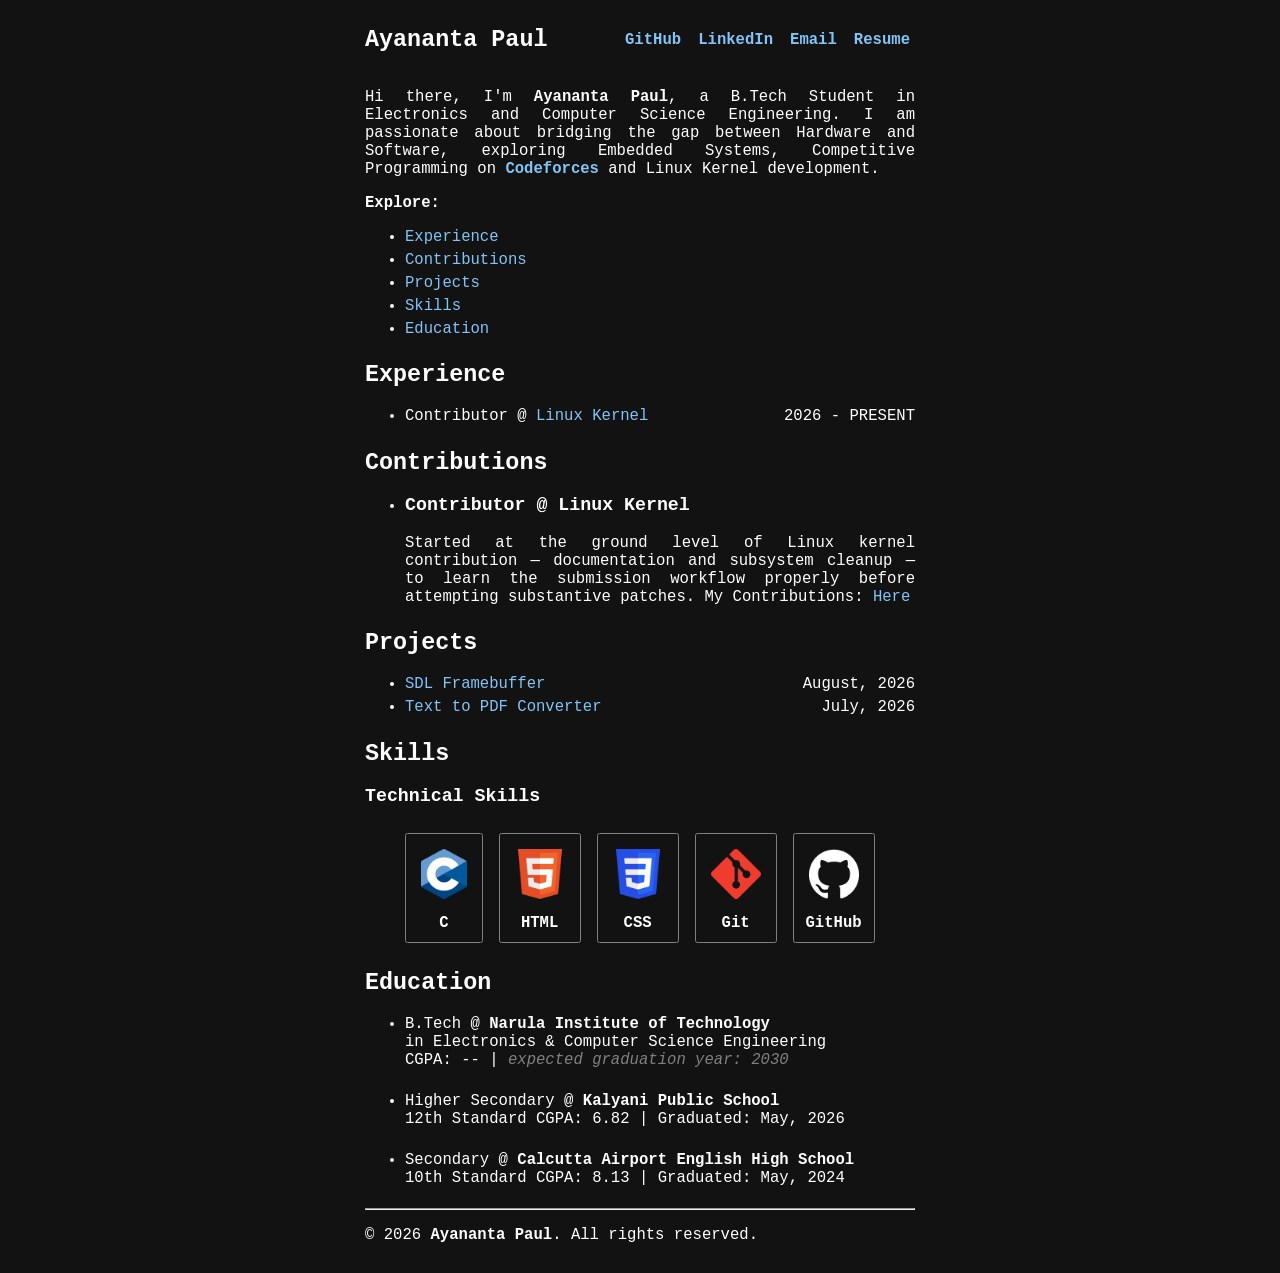
==== index.html @ a26c0404 "modifiy index.html Signed-off-by: Ayananta Paul <ayanantapaul@gmail.com>" ====
<!DOCTYPE html>

<html lang="en">

<head>
    <meta name="author" content="Ayananta Paul">
    <meta name="description" content="Ayananta's personal website">
    <meta charset="UTF-8">
    <meta http-equiv="X-UA-Compatible" content="IE=edge">
    <meta name="viewport" content="width=device-width, initial-scale=1.0">
    <title>Ayananta Paul</title>
    <link rel="stylesheet" href="./css/index.css" type="text/css">
    <link rel="icon" href="./assets/icons/favicon.png" type="image/x-icon">
</head>

<body>
    <div class="parent">
        <div class="child">

            <!-- navigation bar -->
            <nav>

                <!-- left section of navigation bar -->
                <div class="left">
                    <div class="cell">
                        <a href="/">
                            <span><strong>
                                    <h2>Ayananta Paul</h2>
                                </strong></span>
                        </a>
                    </div>
                </div>

                <!-- right section of navigation bar -->
                <div class="right">
                    <div class="cell">
                        <a href="https://github.com/ayanantapaul">
                            <span><strong>GitHub</strong></span>
                        </a>
                    </div>
                    <div class="cell">
                        <a href="https://www.linkedin.com/in/ayananta-paul-b26023406/">
                            <span><strong>LinkedIn</strong></span>
                        </a>
                    </div>
                    <div class="cell">
                        <a href="mailto:ayanantapaul@gmail.com">
                            <span><strong>Email</strong></span>
                        </a>
                    </div>
                    <div class="cell">
                        <a href="./docs/resume.pdf">
                            <span><strong>Resume</strong></span>
                        </a>
                    </div>
                </div>

            </nav>

            <main>
                <!-- introduction -->
                <div class="intro">
                    <p>
                        Hi there, I'm <strong>Ayananta Paul</strong>, a B.Tech Student in Electronics and Computer
                        Science Engineering. I am passionate about bridging the gap between Hardware and Software,
                        exploring Embedded Systems, Competitive Programming on
                        <a href="https://codeforces.com/profile/ayanp"><strong>Codeforces</strong></a> and Linux Kernel
                        development.
                    </p>

                    <!-- list of internal links -->
                    <strong>Explore:</strong>
                    <ul>
                        <li><a href="#experience">Experience</a></li>
                        <li><a href="#contributions">Contributions</a></li>
                        <li><a href="#projects">Projects</a></li>
                        <li><a href="#skills">Skills</a></li>
                        <li><a href="#education">Education</a></li>
                    </ul>
                </div>

                <!-- experience -->
                <section id="experience">
                    <h2><span>Experience</span></h2>
                    <ul>
                        <li>
                            <div class="element">
                                <div class="text">
                                    Contributor @ <a href="https://www.kernel.org/">Linux Kernel</a>
                                </div>
                                <div class="date">
                                    2026 - PRESENT
                                </div>
                            </div>
                        </li>
                    </ul>
                </section>

                <!-- contributions -->
                <section id="contributions">
                    <h2><span>Contributions</span></h2>
                    <ul>
                        <li>
                            <h3>Contributor @ Linux Kernel</h3>
                            Started at the ground level of Linux kernel contribution — documentation and subsystem
                            cleanup — to learn the submission workflow properly before attempting substantive patches.
                            My Contributions:
                            <a href="https://lore.kernel.org/all/?q=ayanantapaul@gmail.com">Here</a>
                        </li>
                    </ul>
                </section>

                <!-- projects -->
                <section id="projects">
                    <h2><span>Projects</span></h2>
                    <ul>
                        <li>
                            <div class="element">
                                <div class="text">
                                    <a href="https://github.com/ayanantapaul/sdl-framebuffer">SDL Framebuffer</a>
                                </div>
                                <div class="date">
                                    August, 2026
                                </div>
                            </div>
                        </li>
                        <li>
                            <div class="element">
                                <div class="text">
                                    <a href="https://github.com/ayanantapaul/text-to-pdf">Text to PDF Converter</a>
                                </div>
                                <div class="date">
                                    July, 2026
                                </div>
                            </div>
                        </li>
                    </ul>
                </section>

                <!-- skills -->
                <section id="skills">
                    <h2><span>Skills</span></h2>
                    <h3>Technical Skills</h3>
                    <div class="cells">
                        <div class="cell">
                            <img src="./assets/icons/c-logo.png" alt="c-logo">
                            <span>
                                <strong>C</strong>
                            </span>
                        </div>
                        <div class="cell">
                            <img src="./assets/icons/html-logo.png" alt="html-logo">
                            <span>
                                <strong>HTML</strong>
                            </span>
                        </div>
                        <div class="cell">
                            <img src="./assets/icons/css-logo.png" alt="css-logo">
                            <span>
                                <strong>CSS</strong>
                            </span>
                        </div>
                        <div class="cell">
                            <img src="./assets/icons/git-logo.png" alt="git-logo">
                            <span>
                                <strong>Git</strong>
                            </span>
                        </div>
                        <div class="cell">
                            <img src="./assets/icons/github-logo.png" alt="github-logo">
                            <span>
                                <strong>GitHub</strong>
                            </span>
                        </div>
                    </div>
                </section>

                <!-- Education -->
                <section id="education">
                    <h2><span>Education</span></h2>
                    <ul>
                        <li>
                            B.Tech @ <strong>Narula Institute of Technology</strong>
                            <br>in Electronics & Computer Science Engineering
                            <br>
                            CGPA: -- | <i style="color: grey">expected graduation year: 2030</i>
                        </li>
                        <br>
                        <li>
                            Higher Secondary @ <strong>Kalyani Public School</strong>
                            <br>
                            12th Standard CGPA: 6.82 | Graduated: May, 2026
                        </li>
                        <br>
                        <li>
                            Secondary @ <strong>Calcutta Airport English High School</strong>
                            <br>
                            10th Standard CGPA: 8.13 | Graduated: May, 2024
                        </li>
                    </ul>
                </section>

            </main>

            <hr>
            <footer>
                <p>
                    &copy; <span id="year"></span> <strong>Ayananta Paul</strong>. All rights reserved.
                </p>
            </footer>

            <script>
                // Automatically updates the year to the current year, no need to update manually 
                document.getElementById("year").textContent = new Date().getFullYear();
            </script>

        </div>
    </div>
</body>
---- css/index.css ----
@font-face {
    font-family: 'myFont-regular';
    src: url('../assets/fonts/JetBrainsMonoNerdFont-Regular.ttf') format('truetype');
    font-weight: 400;
    /* or 'normal' for normal weight fonts */
    font-style: normal;
}

:root {
    /* color */
    --text-color: white;
    --link-color: #81C5F8;
    --link-active-color: #A371F7;
    --selection-background: #97D2FF;
    --selection-color: BLACK;
}

::selection {
    background: var(--selection-background);
    color: var(--selection-color);
}

html {
    color-scheme: dark;
    scroll-behavior: smooth;
}

body {
    font-family: monospace;
    font-size: 120%;
    text-align: justify;
}

.parent {
    align-items: center;
}

.child {
    max-width: 550px;
    min-width: 300px;
    margin: 0 auto;
    padding: 0px 20px;
    /* add red borders here to test */
}

nav {
    display: flex;
    justify-content: space-between;
    align-items: center;
}

nav .left a {
    color: var(--text-color);
    text-decoration: none;
    cursor: default;
}

nav .right {
    display: flex;
    flex-direction: row;
}

nav .right .cell a {
    color: var(--link-color);
    text-decoration: none;
    padding-left: 7px;
    margin: auto 5px;
}

nav .right .cell a:hover {
    text-decoration: underline;
}

nav .right .cell a:active {
    text-decoration: underline;
    color: var(--link-active-color);
}

main a {
    color: var(--link-color);
    text-decoration: none;
}

main a:hover {
    text-decoration: underline;
}

main a:active {
    color: var(--link-active-color);
    text-decoration: underline;
}

.element {
    display: flex;
    flex-direction: row;
    justify-content: space-between;
}

#skills .cells {
    display: flex;
    flex-wrap: wrap;
    justify-content: center;
}

#skills .cell {
    display: flex;
    flex-direction: column;
    align-items: center;
    border: 1px solid grey;
    border-radius: 2.5px;
    padding: 10px;
    margin: 8px;
    gap: 10px;
}

#skills .cell img {
    height: 50px;
    margin: 5px;
}

li {
    padding-bottom: 5px;
}

/* for mobile devices with screen 
 * width less than 750 pixels */
@media (max-width: 750px) {

    body {
        font-size: 50%;
    }

    #skills .cell img {
        height: 20px;
        margin: 2px;
    }

    #skills .cell {
        border-radius: 1.5px;
        padding: 5px;
        margin: 4px;
        gap: 5px;
    }


}
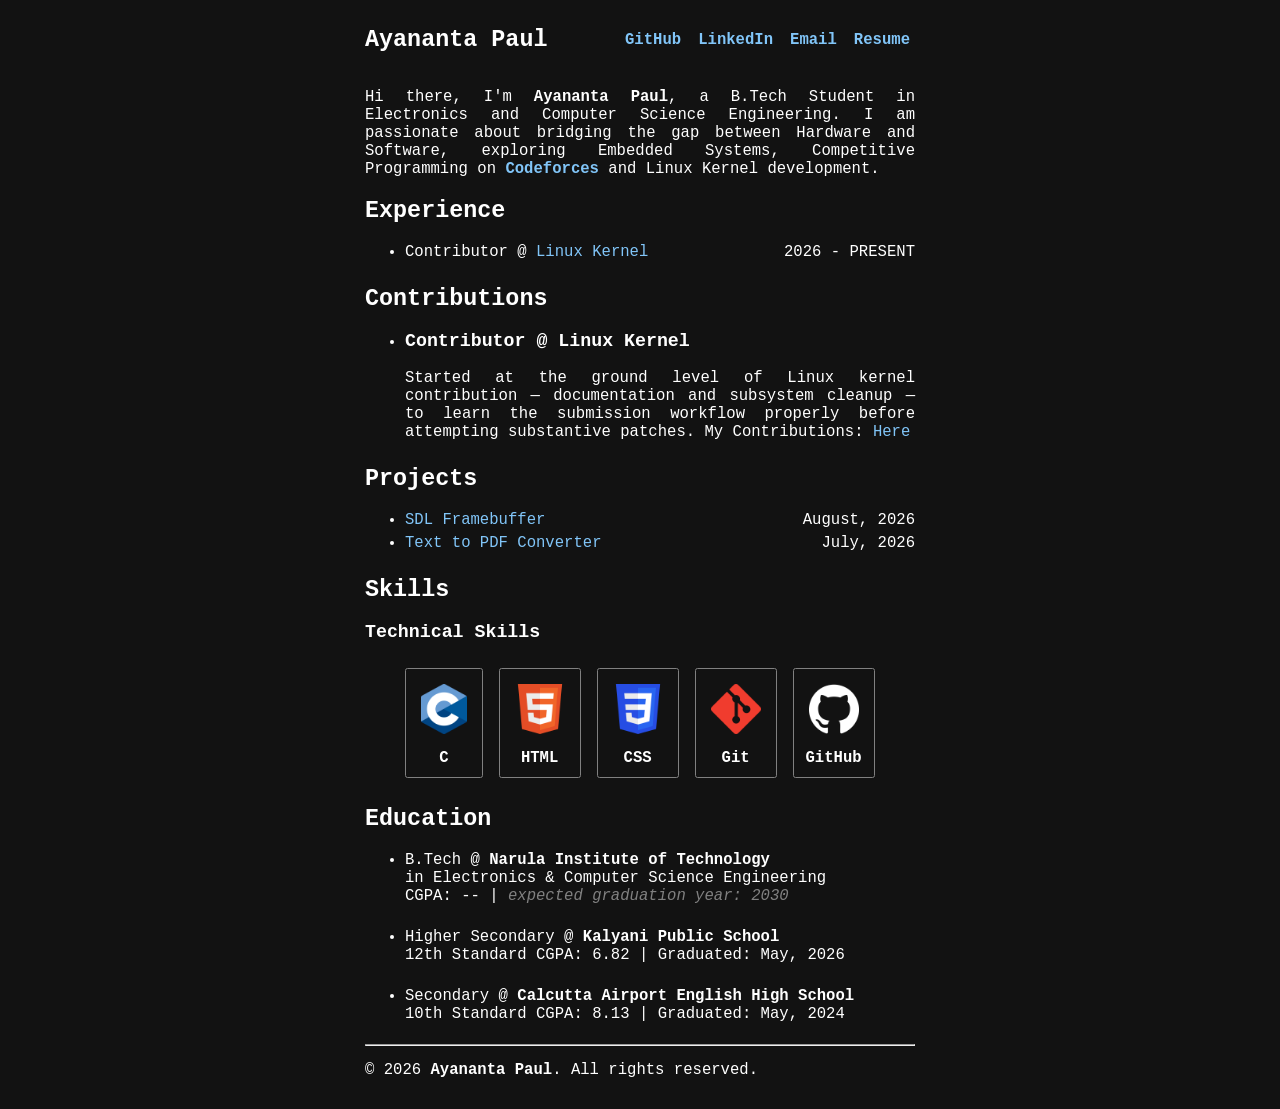
==== commit 04a0ad48: "removed explore section Signed-off-by: Ayananta Paul <ayanantapaul@gmail.com>" ====
--- a/index.html
+++ b/index.html
@@ -69,6 +69,7 @@
                     </p>
 
                     <!-- list of internal links -->
+                    <!-- 
                     <strong>Explore:</strong>
                     <ul>
                         <li><a href="#experience">Experience</a></li>
@@ -76,7 +77,8 @@
                         <li><a href="#projects">Projects</a></li>
                         <li><a href="#skills">Skills</a></li>
                         <li><a href="#education">Education</a></li>
-                    </ul>
+                    </ul> 
+                    -->
                 </div>
 
                 <!-- experience -->
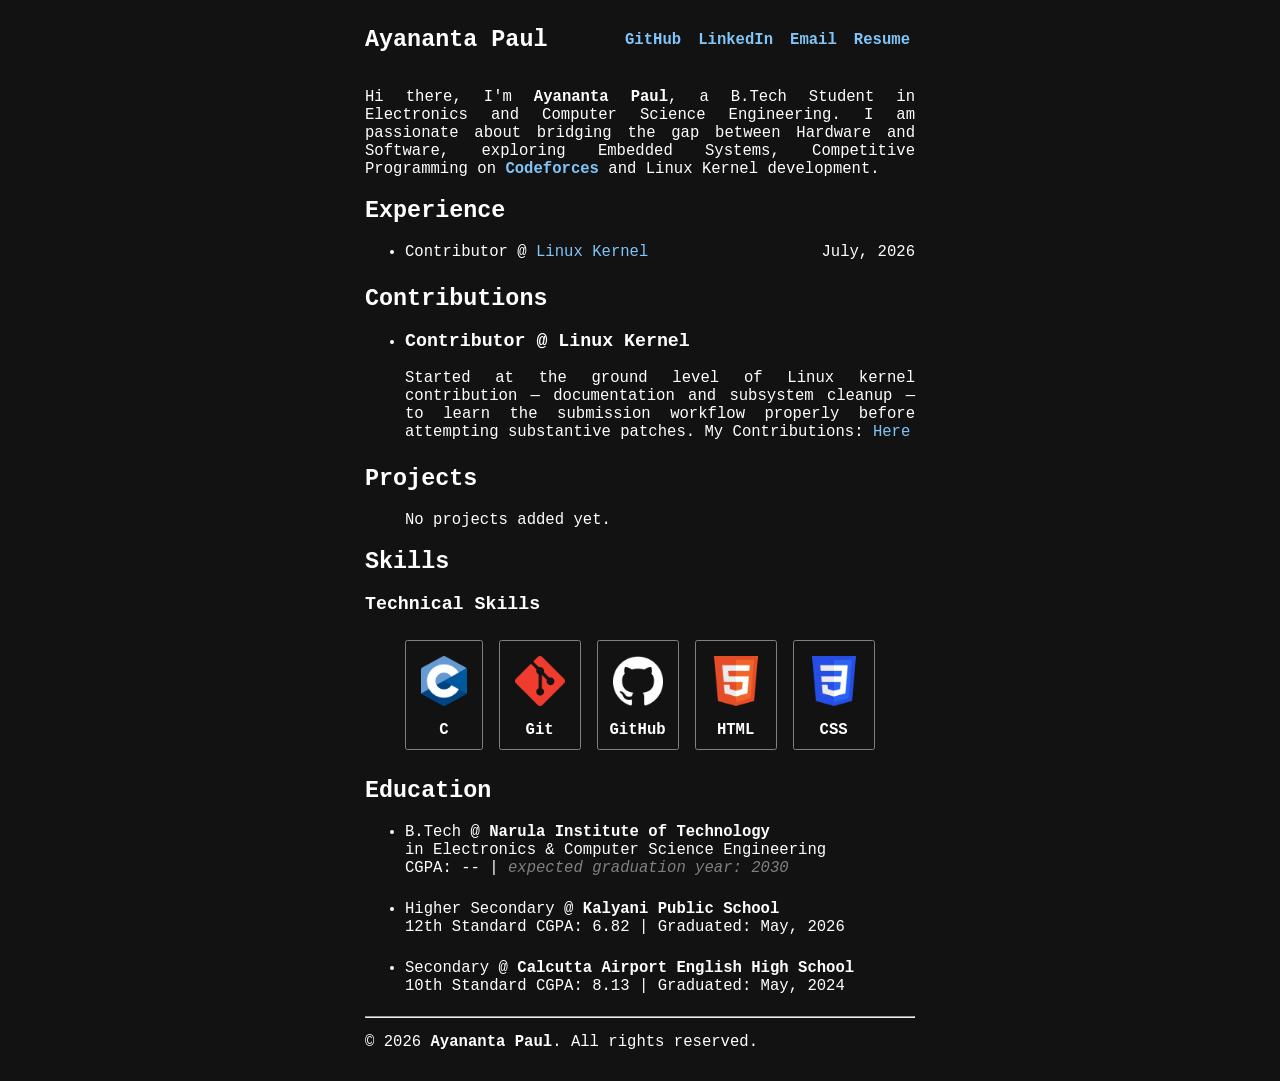
==== commit 35550717: "made a few modifications Signed-off-by: Ayananta Paul <ayanantapaul@gmail.com>" ====
--- a/index.html
+++ b/index.html
@@ -39,7 +39,7 @@
                         </a>
                     </div>
                     <div class="cell">
-                        <a href="https://www.linkedin.com/in/ayananta-paul-b26023406/">
+                        <a href="https://www.linkedin.com/in/ayananta-paul/">
                             <span><strong>LinkedIn</strong></span>
                         </a>
                     </div>
@@ -91,7 +91,7 @@
                                     Contributor @ <a href="https://www.kernel.org/">Linux Kernel</a>
                                 </div>
                                 <div class="date">
-                                    2026 - PRESENT
+                                    July, 2026
                                 </div>
                             </div>
                         </li>
@@ -116,26 +116,7 @@
                 <section id="projects">
                     <h2><span>Projects</span></h2>
                     <ul>
-                        <li>
-                            <div class="element">
-                                <div class="text">
-                                    <a href="https://github.com/ayanantapaul/sdl-framebuffer">SDL Framebuffer</a>
-                                </div>
-                                <div class="date">
-                                    August, 2026
-                                </div>
-                            </div>
-                        </li>
-                        <li>
-                            <div class="element">
-                                <div class="text">
-                                    <a href="https://github.com/ayanantapaul/text-to-pdf">Text to PDF Converter</a>
-                                </div>
-                                <div class="date">
-                                    July, 2026
-                                </div>
-                            </div>
-                        </li>
+                        No projects added yet.
                     </ul>
                 </section>
 
@@ -151,6 +132,18 @@
                             </span>
                         </div>
                         <div class="cell">
+                            <img src="./assets/icons/git-logo.png" alt="git-logo">
+                            <span>
+                                <strong>Git</strong>
+                            </span>
+                        </div>
+                        <div class="cell">
+                            <img src="./assets/icons/github-logo.png" alt="github-logo">
+                            <span>
+                                <strong>GitHub</strong>
+                            </span>
+                        </div>
+                        <div class="cell">
                             <img src="./assets/icons/html-logo.png" alt="html-logo">
                             <span>
                                 <strong>HTML</strong>
@@ -160,18 +153,6 @@
                             <img src="./assets/icons/css-logo.png" alt="css-logo">
                             <span>
                                 <strong>CSS</strong>
-                            </span>
-                        </div>
-                        <div class="cell">
-                            <img src="./assets/icons/git-logo.png" alt="git-logo">
-                            <span>
-                                <strong>Git</strong>
-                            </span>
-                        </div>
-                        <div class="cell">
-                            <img src="./assets/icons/github-logo.png" alt="github-logo">
-                            <span>
-                                <strong>GitHub</strong>
                             </span>
                         </div>
                     </div>
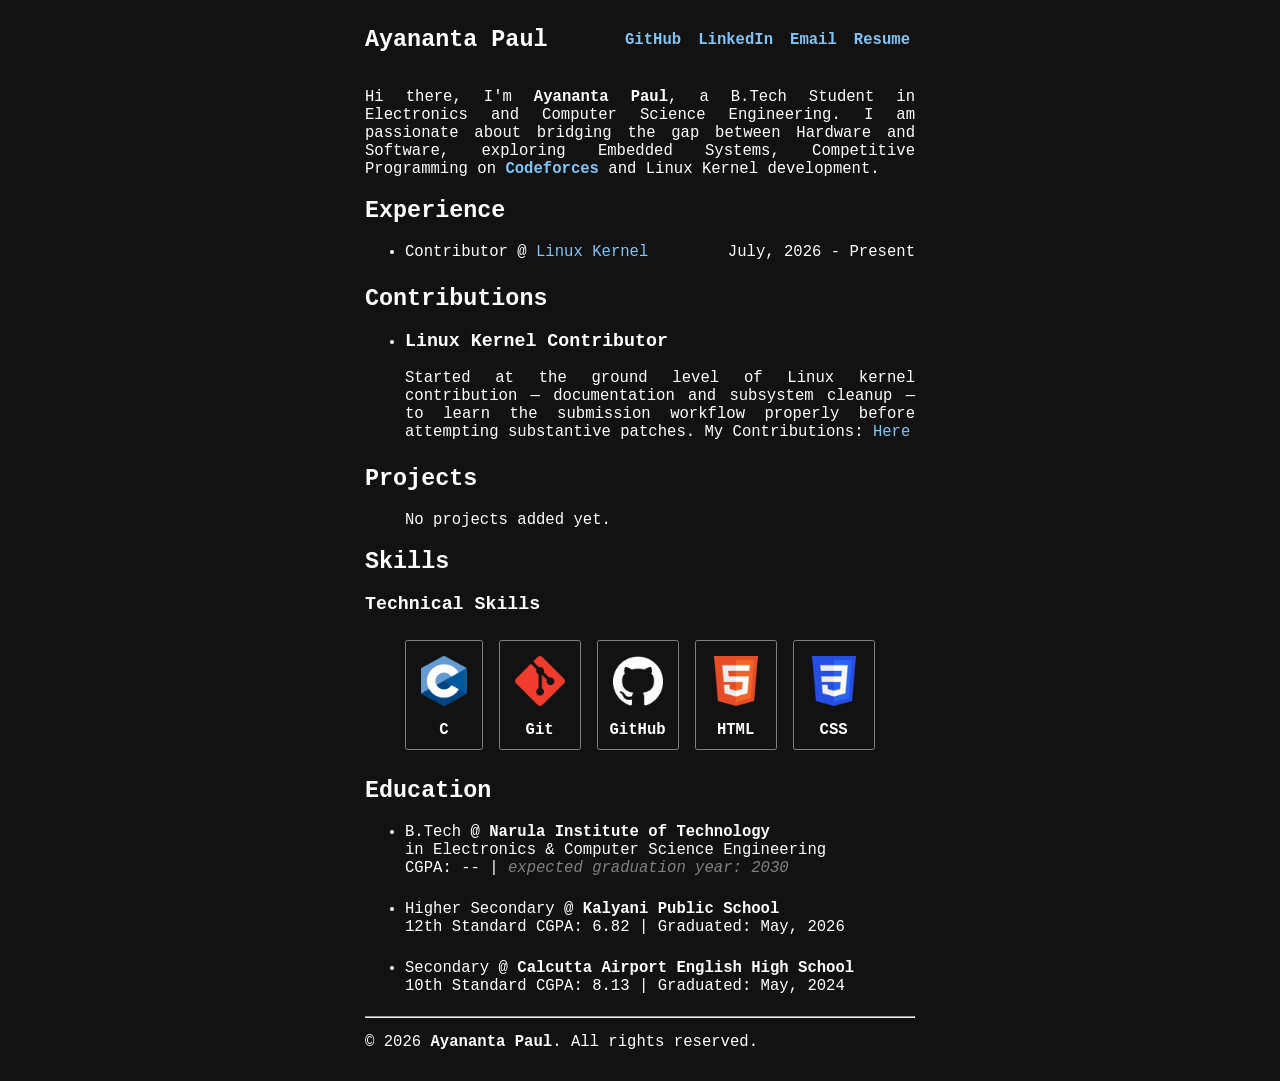
==== commit 378edff1: "modify file content Signed-off-by: Ayananta Paul <ayanantapaul@gmail.com>" ====
--- a/index.html
+++ b/index.html
@@ -91,7 +91,7 @@
                                     Contributor @ <a href="https://www.kernel.org/">Linux Kernel</a>
                                 </div>
                                 <div class="date">
-                                    July, 2026
+                                    July, 2026 - Present
                                 </div>
                             </div>
                         </li>
@@ -103,11 +103,11 @@
                     <h2><span>Contributions</span></h2>
                     <ul>
                         <li>
-                            <h3>Contributor @ Linux Kernel</h3>
+                            <h3>Linux Kernel Contributor</h3>
                             Started at the ground level of Linux kernel contribution — documentation and subsystem
                             cleanup — to learn the submission workflow properly before attempting substantive patches.
                             My Contributions:
-                            <a href="https://lore.kernel.org/all/?q=ayanantapaul@gmail.com">Here</a>
+                            <a href="https://git.kernel.org/pub/scm/linux/kernel/git/torvalds/linux.git/log/?qt=author&q=Ayananta+Paul">Here</a>
                         </li>
                     </ul>
                 </section>
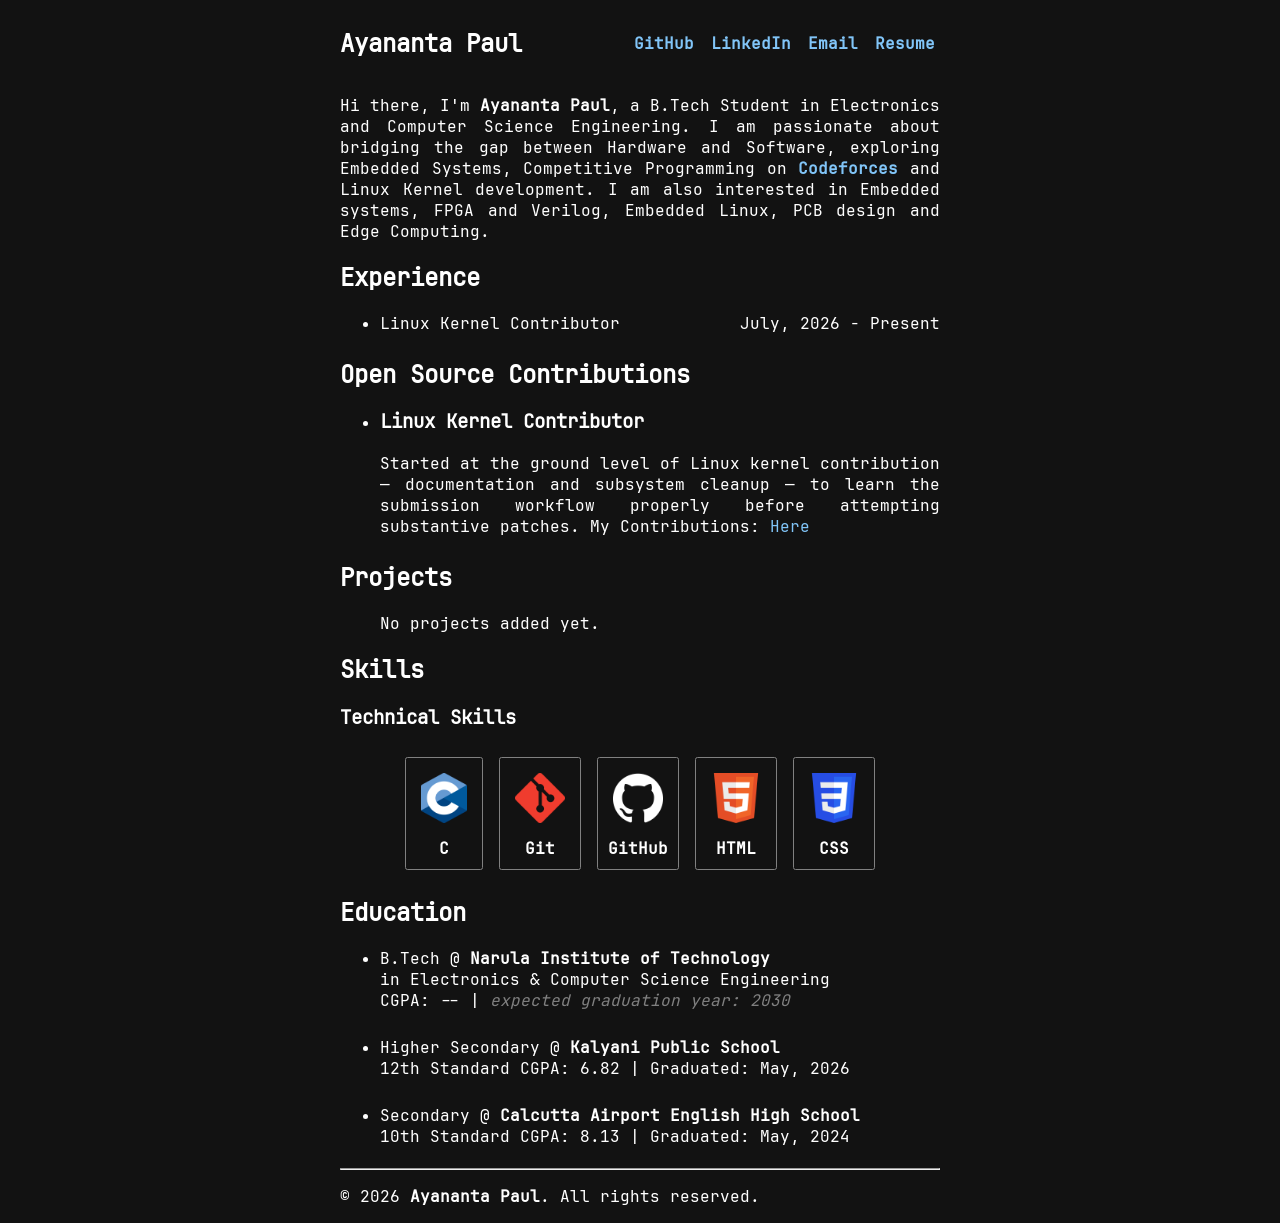
==== commit 72723219: "made a few changes Signed-off-by: Ayananta Paul <ayanantapaul@gmail.com>" ====
--- a/index.html
+++ b/index.html
@@ -65,7 +65,8 @@
                         Science Engineering. I am passionate about bridging the gap between Hardware and Software,
                         exploring Embedded Systems, Competitive Programming on
                         <a href="https://codeforces.com/profile/ayanp"><strong>Codeforces</strong></a> and Linux Kernel
-                        development.
+                        development. I am also interested in Embedded systems, FPGA and Verilog, Embedded Linux, PCB
+                        design and Edge Computing.
                     </p>
 
                     <!-- list of internal links -->
@@ -88,7 +89,7 @@
                         <li>
                             <div class="element">
                                 <div class="text">
-                                    Contributor @ <a href="https://www.kernel.org/">Linux Kernel</a>
+                                    Linux Kernel Contributor
                                 </div>
                                 <div class="date">
                                     July, 2026 - Present
@@ -100,14 +101,15 @@
 
                 <!-- contributions -->
                 <section id="contributions">
-                    <h2><span>Contributions</span></h2>
+                    <h2><span>Open Source Contributions</span></h2>
                     <ul>
                         <li>
                             <h3>Linux Kernel Contributor</h3>
                             Started at the ground level of Linux kernel contribution — documentation and subsystem
                             cleanup — to learn the submission workflow properly before attempting substantive patches.
                             My Contributions:
-                            <a href="https://git.kernel.org/pub/scm/linux/kernel/git/torvalds/linux.git/log/?qt=author&q=Ayananta+Paul">Here</a>
+                            <a
+                                href="https://git.kernel.org/pub/scm/linux/kernel/git/torvalds/linux.git/log/?qt=author&q=Ayananta+Paul">Here</a>
                         </li>
                     </ul>
                 </section>
--- a/css/index.css
+++ b/css/index.css
@@ -26,8 +26,8 @@
 }
 
 body {
-    font-family: monospace;
-    font-size: 120%;
+    font-family: myFont-Regular;
+    font-size: 100%;
     text-align: justify;
 }
 
@@ -36,7 +36,7 @@
 }
 
 .child {
-    max-width: 550px;
+    max-width: 600px;
     min-width: 300px;
     margin: 0 auto;
     padding: 0px 20px;
@@ -127,11 +127,11 @@
 @media (max-width: 750px) {
 
     body {
-        font-size: 50%;
+        font-size: 55%;
     }
 
     #skills .cell img {
-        height: 20px;
+        height: 30px;
         margin: 2px;
     }
 
@@ -142,5 +142,4 @@
         gap: 5px;
     }
 
-
 }
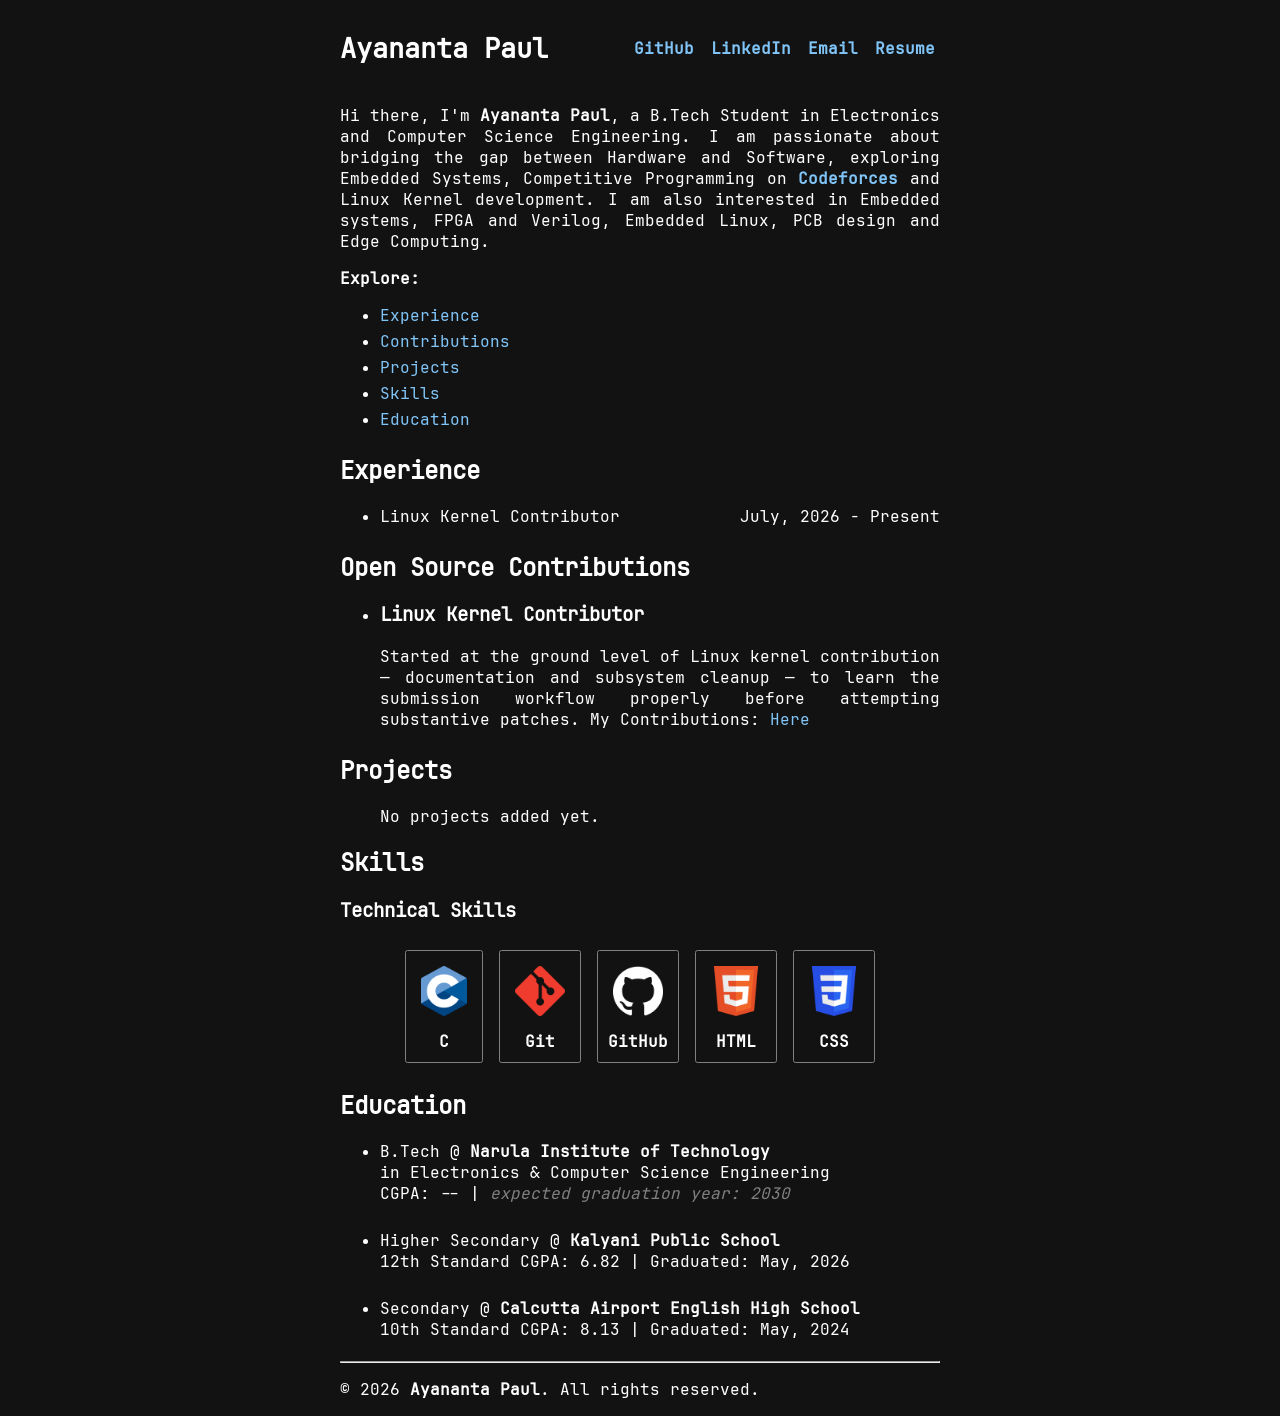
==== commit b49ae31f: "fixed a problem Signed-off-by: Ayananta Paul <ayanantapaul@gmail.com>" ====
--- a/index.html
+++ b/index.html
@@ -24,9 +24,9 @@
                 <div class="left">
                     <div class="cell">
                         <a href="/">
-                            <span><strong>
-                                    <h2>Ayananta Paul</h2>
-                                </strong></span>
+                            <strong>
+                                <h2><span>Ayananta Paul</span></h2>
+                            </strong>
                         </a>
                     </div>
                 </div>
@@ -70,7 +70,6 @@
                     </p>
 
                     <!-- list of internal links -->
-                    <!-- 
                     <strong>Explore:</strong>
                     <ul>
                         <li><a href="#experience">Experience</a></li>
@@ -79,7 +78,6 @@
                         <li><a href="#skills">Skills</a></li>
                         <li><a href="#education">Education</a></li>
                     </ul> 
-                    -->
                 </div>
 
                 <!-- experience -->
--- a/css/index.css
+++ b/css/index.css
@@ -36,7 +36,7 @@
 }
 
 .child {
-    max-width: 600px;
+    max-width: 600px;   /* change this value to adjust the width of the content */
     min-width: 300px;
     margin: 0 auto;
     padding: 0px 20px;
@@ -51,6 +51,7 @@
 
 nav .left a {
     color: var(--text-color);
+    font-size: 18px;
     text-decoration: none;
     cursor: default;
 }
@@ -62,6 +63,7 @@
 
 nav .right .cell a {
     color: var(--link-color);
+    font-size: 16px;
     text-decoration: none;
     padding-left: 7px;
     margin: auto 5px;
@@ -127,11 +129,11 @@
 @media (max-width: 750px) {
 
     body {
-        font-size: 55%;
+        font-size: 35%;
     }
 
     #skills .cell img {
-        height: 30px;
+        height: 15px;
         margin: 2px;
     }
 
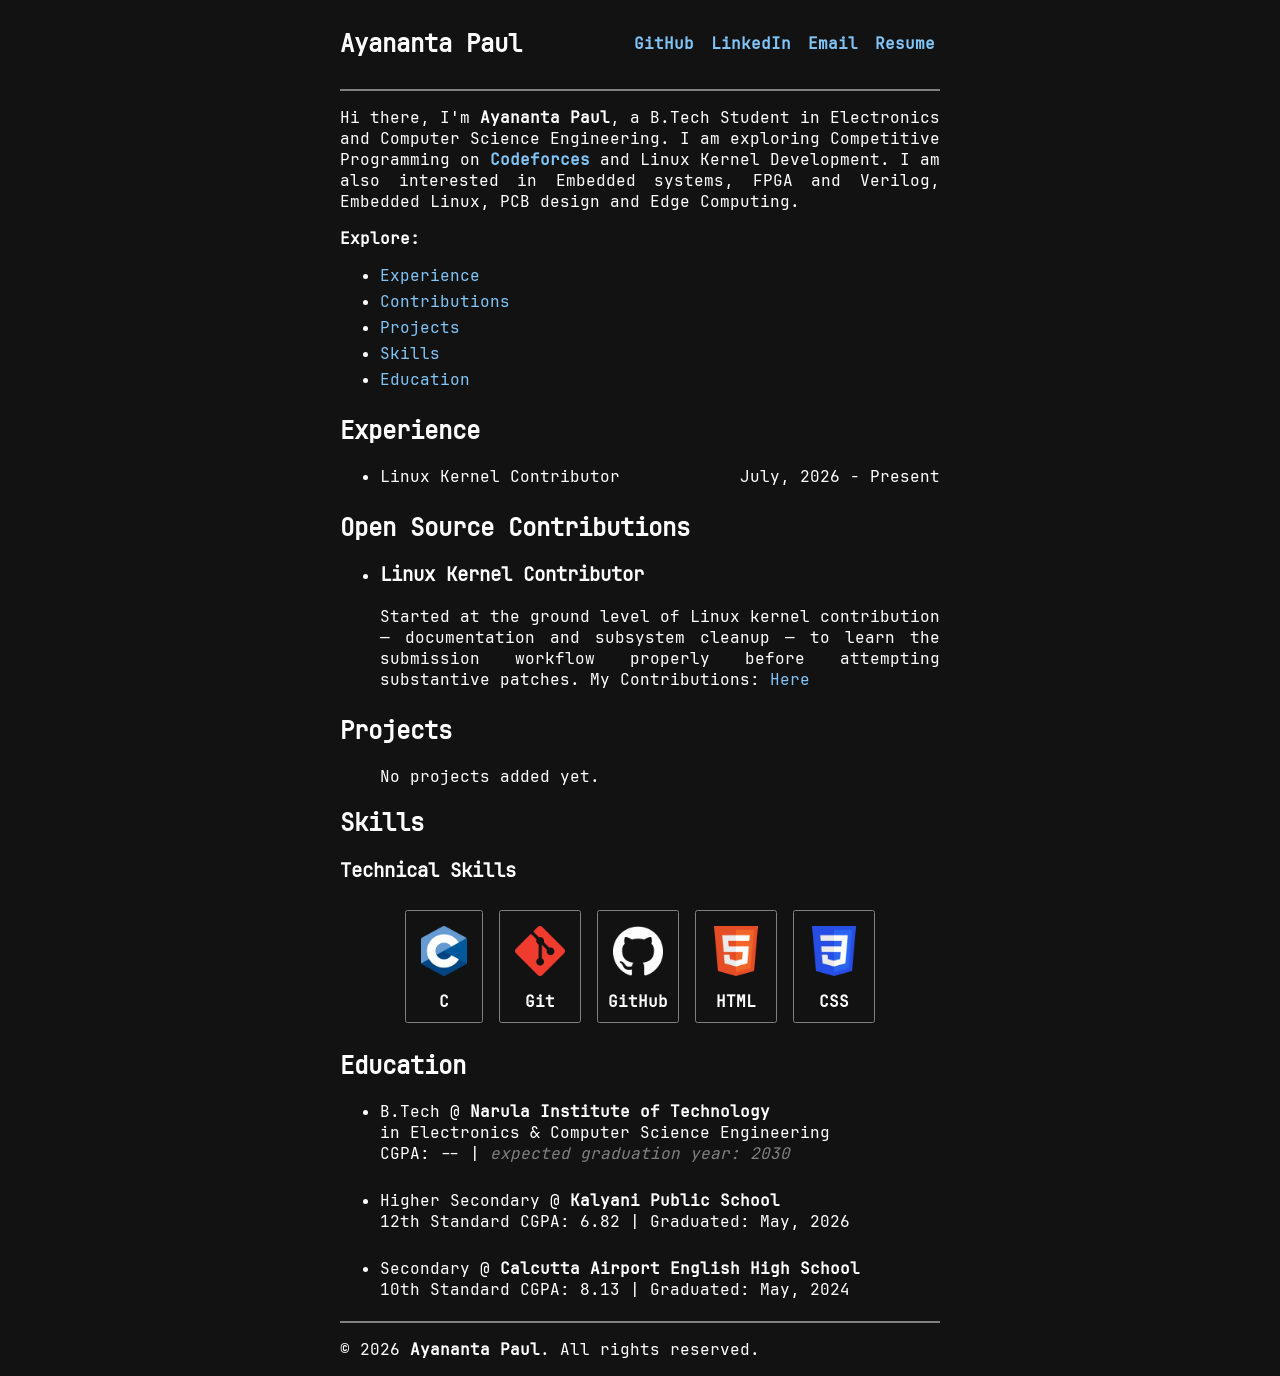
==== commit 5edcebae: "Made a few changes Signed-off-by: Ayananta Paul <ayanantapaul@gmail.com>" ====
--- a/index.html
+++ b/index.html
@@ -57,15 +57,16 @@
 
             </nav>
 
+            <hr>
+
             <main>
                 <!-- introduction -->
                 <div class="intro">
                     <p>
                         Hi there, I'm <strong>Ayananta Paul</strong>, a B.Tech Student in Electronics and Computer
-                        Science Engineering. I am passionate about bridging the gap between Hardware and Software,
-                        exploring Embedded Systems, Competitive Programming on
+                        Science Engineering. I am exploring Competitive Programming on
                         <a href="https://codeforces.com/profile/ayanp"><strong>Codeforces</strong></a> and Linux Kernel
-                        development. I am also interested in Embedded systems, FPGA and Verilog, Embedded Linux, PCB
+                        Development. I am also interested in Embedded systems, FPGA and Verilog, Embedded Linux, PCB
                         design and Edge Computing.
                     </p>
 
@@ -77,7 +78,7 @@
                         <li><a href="#projects">Projects</a></li>
                         <li><a href="#skills">Skills</a></li>
                         <li><a href="#education">Education</a></li>
-                    </ul> 
+                    </ul>
                 </div>
 
                 <!-- experience -->
--- a/css/index.css
+++ b/css/index.css
@@ -36,7 +36,8 @@
 }
 
 .child {
-    max-width: 600px;   /* change this value to adjust the width of the content */
+    max-width: 600px;
+    /* change this value to adjust the width of the content */
     min-width: 300px;
     margin: 0 auto;
     padding: 0px 20px;
@@ -51,7 +52,6 @@
 
 nav .left a {
     color: var(--text-color);
-    font-size: 18px;
     text-decoration: none;
     cursor: default;
 }
@@ -63,7 +63,6 @@
 
 nav .right .cell a {
     color: var(--link-color);
-    font-size: 16px;
     text-decoration: none;
     padding-left: 7px;
     margin: auto 5px;
@@ -124,6 +123,11 @@
     padding-bottom: 5px;
 }
 
+hr {
+    border: 0.01px solid grey;
+    margin: 10px 0px;
+}
+
 /* for mobile devices with screen 
  * width less than 750 pixels */
 @media (max-width: 750px) {
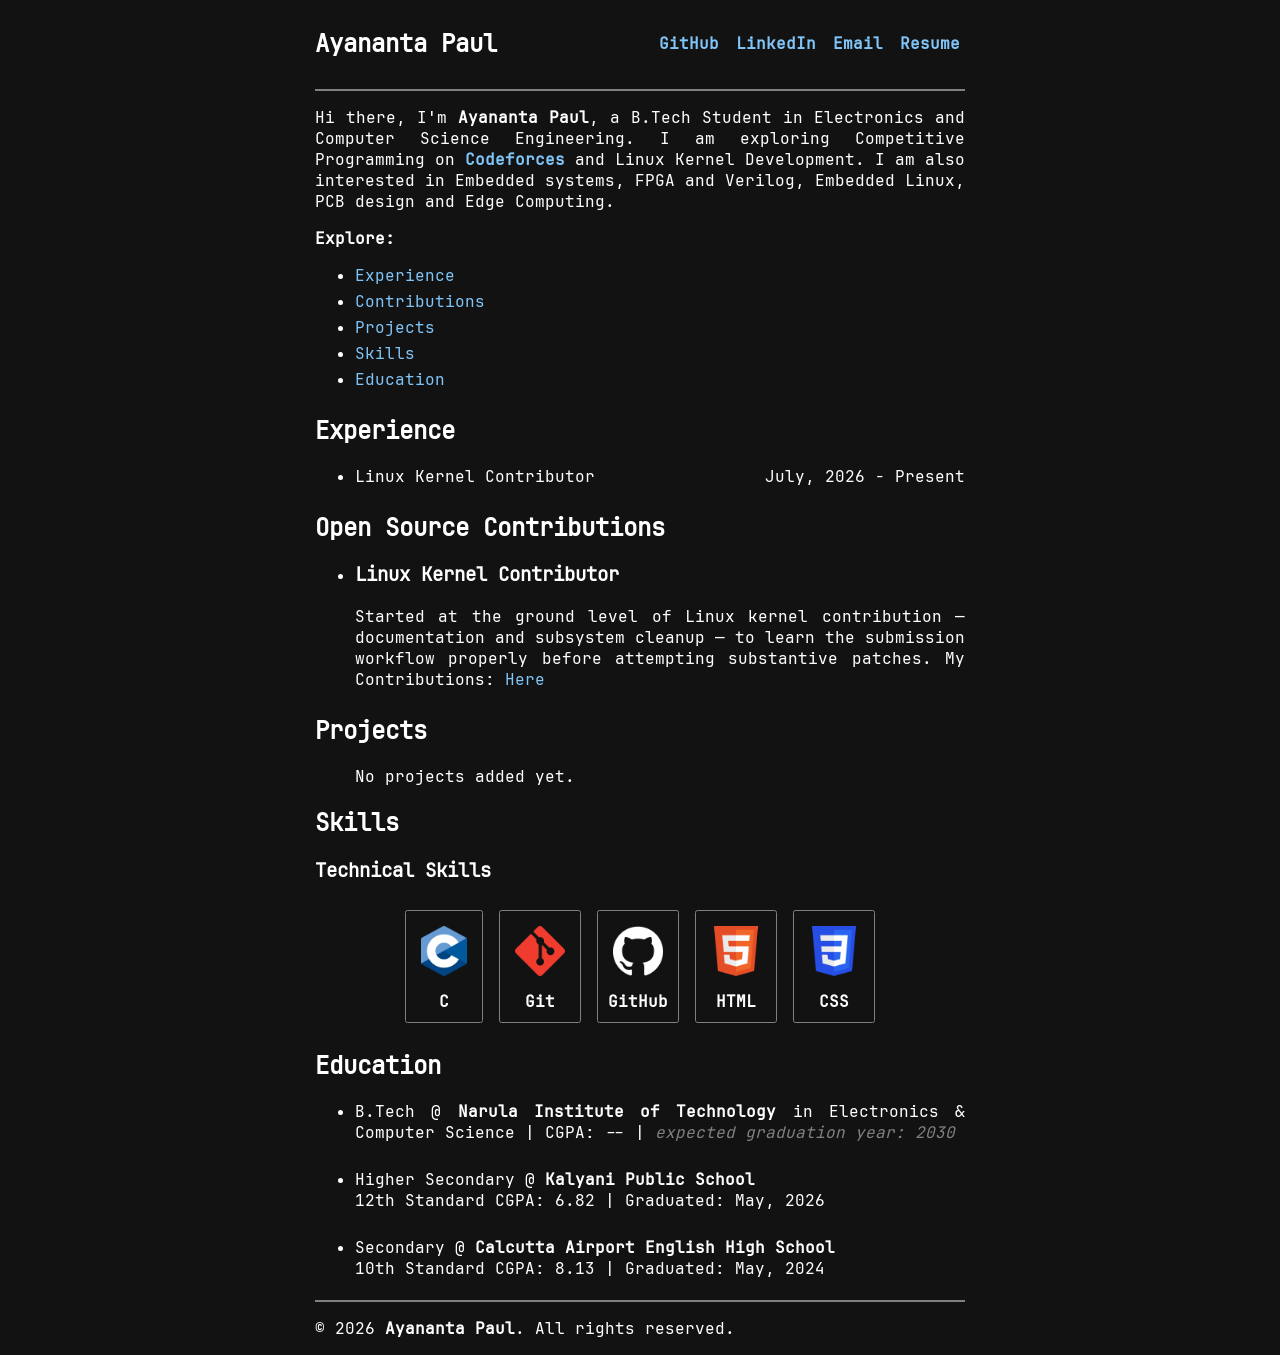
==== commit 5c4afe6b: "fix: fixed a few things . . . fixed a few things in index.html and css/index.css . . . . . . . . . ." ====
--- a/index.html
+++ b/index.html
@@ -165,8 +165,7 @@
                     <ul>
                         <li>
                             B.Tech @ <strong>Narula Institute of Technology</strong>
-                            <br>in Electronics & Computer Science Engineering
-                            <br>
+                            in Electronics & Computer Science | 
                             CGPA: -- | <i style="color: grey">expected graduation year: 2030</i>
                         </li>
                         <br>
--- a/css/index.css
+++ b/css/index.css
@@ -36,7 +36,7 @@
 }
 
 .child {
-    max-width: 600px;
+    max-width: 650px;
     /* change this value to adjust the width of the content */
     min-width: 300px;
     margin: 0 auto;
